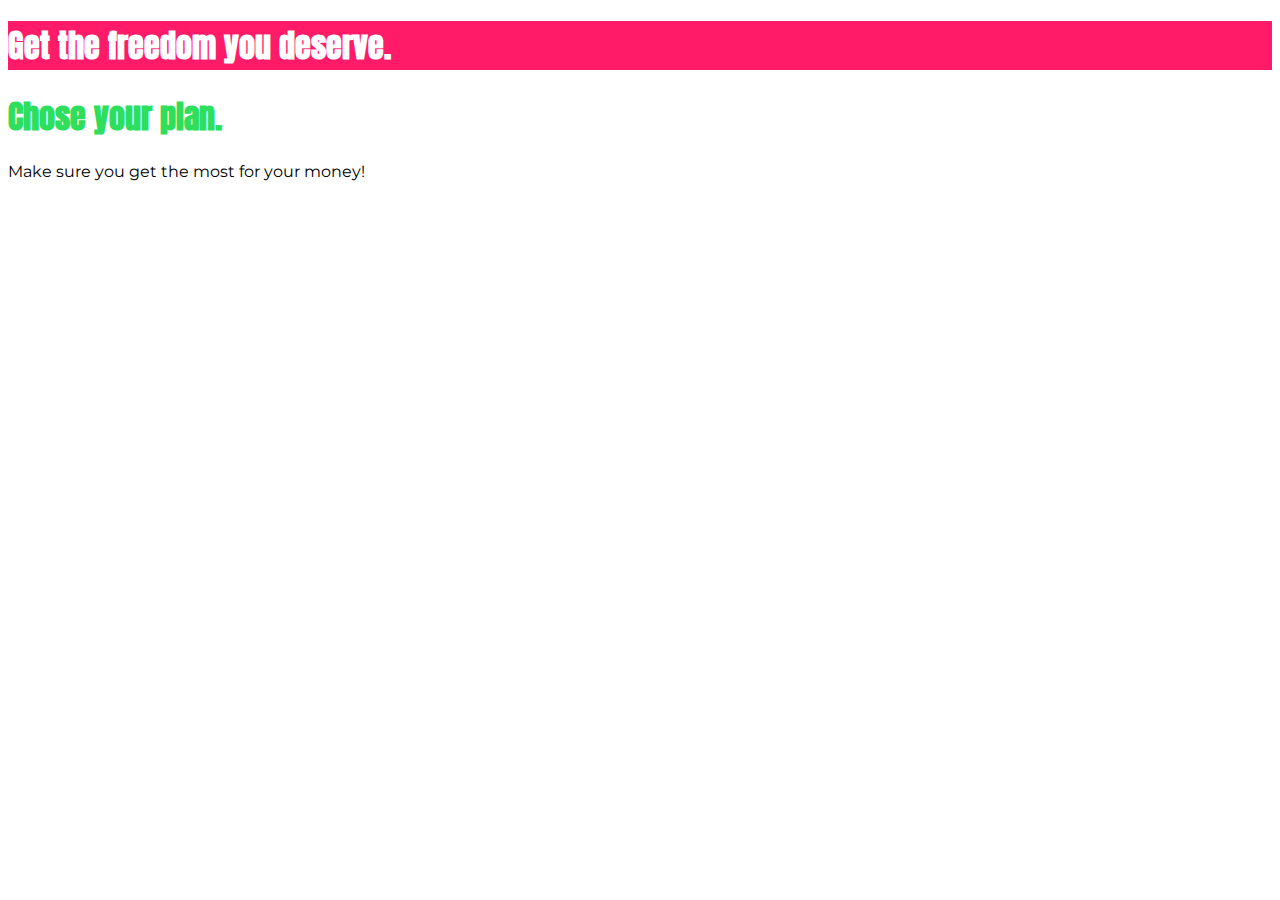
==== basics-01-understanding-the-course-project-starting-code/index.html @ f1a58a6f "init" ====
<!DOCTYPE html>
<html lang="en">

<head>
	<meta charset="UTF-8">
	<meta http-equiv="X-UA-Compatible" content="ie=edge">
	<title>uHost</title>
	<link rel="shortcut icon" href="favicon.png">
	<link href="https://fonts.googleapis.com/css?family=Anton" rel="stylesheet">
	<link href="https://fonts.googleapis.com/css?family=Montserrat:400,700" rel="stylesheet">
	<link rel="stylesheet" href="main.css">
</head>

<body>
	<main>
		<section id="product-overview">
			<h1>Get the freedom you deserve.</h1>
		</section>
		<section id="plans">
			<h1 class="section-title">Chose your plan.</h1>
			<p>Make sure you get the most for your money!</p>
		</section>
	</main>
</body>

</html>
---- basics-01-understanding-the-course-project-starting-code/main.css ----
body {
	font-family: 'Montserrat', sans-serif;
}
#product-overview {
	background: #ff1b68;
}

.section-title {
	color: #2ddf5c;
}

h1 {
	color: white;
	font-family: 'Anton', sans-serif;
}

/* h1 {
	
	font-family: sans-serif; -> beépített: serif, sans-serif, stb...
} */
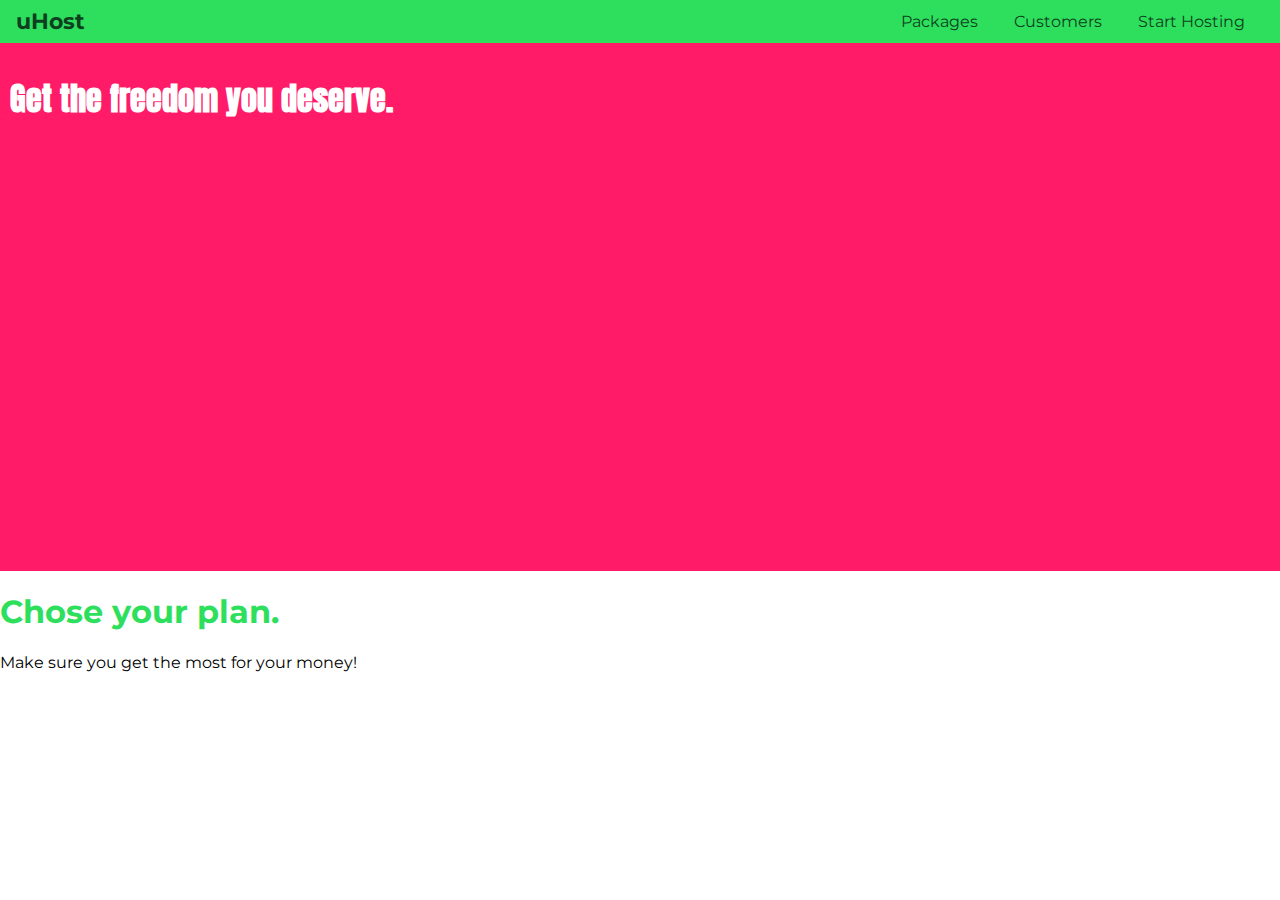
==== commit bec66521: "asd" ====
--- a/basics-01-understanding-the-course-project-starting-code/index.html
+++ b/basics-01-understanding-the-course-project-starting-code/index.html
@@ -13,6 +13,28 @@
 
 <body>
 	<main>
+		<header class="main-header">
+			<div>
+				<a href="index.html" class="main-header__brand">
+					uHost
+				</a>
+			</div>
+			<nav class="main-nav">
+				<ul class="main-nav__items">
+					<li class="main-nav__item">
+						<a href="packages/index.html">Packages</a>
+					</li>
+					<li class="main-nav__item">
+						<a href="customers/index.html">Customers</a>
+						<a href="customers/index.html" style="display:none">Customers</a>
+					</li>
+					<li class="main-nav__item">
+						<a href="start-hosting/index.html">Start Hosting</a>
+					</li>
+				</ul>
+			</nav>
+
+		</header>
 		<section id="product-overview">
 			<h1>Get the freedom you deserve.</h1>
 		</section>
--- a/basics-01-understanding-the-course-project-starting-code/main.css
+++ b/basics-01-understanding-the-course-project-starting-code/main.css
@@ -1,15 +1,35 @@
+* {
+	box-sizing: border-box; /* így hagyjuk, minden elem magasságát és szélességét a paddinggal és a borderrel együtt akarjuk meghatározni*/
+}
+
 body {
 	font-family: 'Montserrat', sans-serif;
+	margin: 0;
 }
+
 #product-overview {
 	background: #ff1b68;
+	/* padding: 20px;
+	border: 5px black solid;
+	ugyanaz mint:
+	border-style: solid;
+	border-color: black;
+	border-width: 5px;
+	margin: 20px; */
+
+	width: 100%;
+	height: 528px;
+	padding: 10px;
+	
+	
 }
 
 .section-title {
 	color: #2ddf5c;
+	/* font-family: inherit; */
 }
 
-h1 {
+#product-overview h1 {
 	color: white;
 	font-family: 'Anton', sans-serif;
 }
@@ -19,4 +39,45 @@
 	font-family: sans-serif; -> beépített: serif, sans-serif, stb...
 } */
 
+.main-header {
+	padding: 8px 16px;
+	background: #2ddf5c;
+	width: 100% /* nem kell, block level, alapból ilyen */
+}
 
+.main-header > div {
+	display: inline-block;
+	vertical-align: middle;
+}
+
+.main-header__brand {
+	color: #0e3f1f;
+	text-decoration: none;
+	font-weight: bold; /*használhatjuk, mert behúztuk a bold verzióját a font-nak*/
+	font-size: 22px;
+}
+
+.main-nav {
+	display: inline-block;
+	text-align: right;
+	width: calc(100% - 76px);
+	vertical-align: middle;
+}
+
+.main-nav__items {
+	margin: 0;
+	padding: 0; 
+	list-style: none;
+}
+
+.main-nav__item {
+	display: inline-block;
+	margin: 0 16px;
+}
+
+.main-nav__item a {
+	text-decoration: none;
+	color: #0e3f1f;
+}
+
+
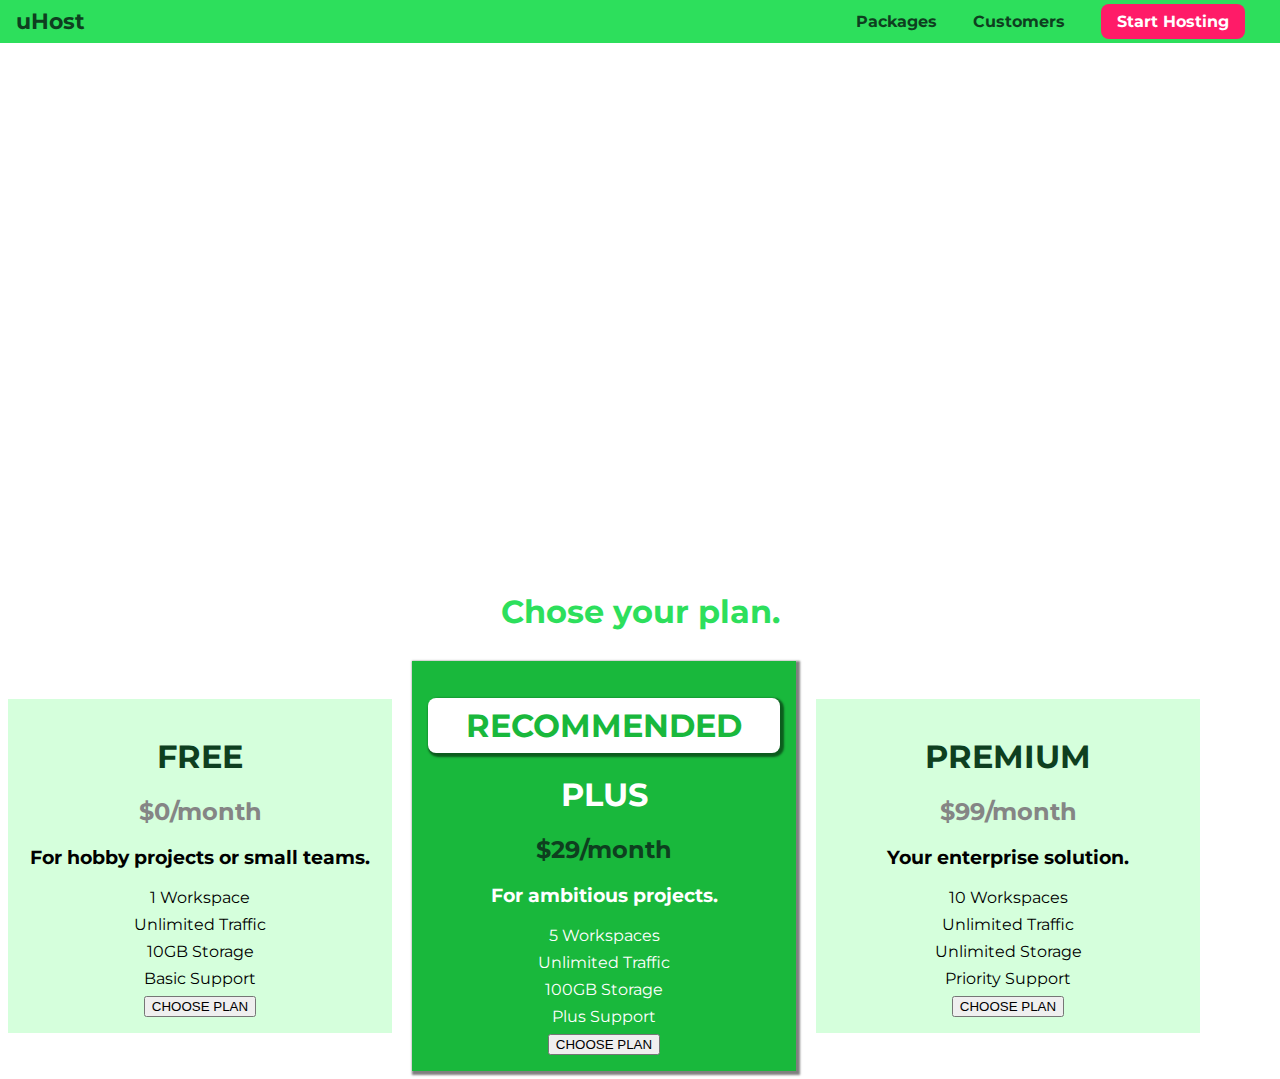
==== commit 5625b733: "asd" ====
--- a/basics-01-understanding-the-course-project-starting-code/index.html
+++ b/basics-01-understanding-the-course-project-starting-code/index.html
@@ -12,35 +12,79 @@
 </head>
 
 <body>
+	<header class="main-header">
+		<div>
+			<a href="index.html" class="main-header__brand">
+				uHost
+			</a>
+		</div>
+		<nav class="main-nav">
+			<ul class="main-nav__items">
+				<li class="main-nav__item">
+					<a href="packages/index.html">Packages</a>
+				</li>
+				<li class="main-nav__item">
+					<a href="customers/index.html">Customers</a>
+					<a href="customers/index.html" style="display:none">Customers</a>
+				</li>
+				<li class="main-nav__item main-nav__item--cta">
+					<a href="start-hosting/index.html">Start Hosting</a>
+				</li>
+			</ul>
+		</nav>
+	</header>
 	<main>
-		<header class="main-header">
-			<div>
-				<a href="index.html" class="main-header__brand">
-					uHost
-				</a>
-			</div>
-			<nav class="main-nav">
-				<ul class="main-nav__items">
-					<li class="main-nav__item">
-						<a href="packages/index.html">Packages</a>
-					</li>
-					<li class="main-nav__item">
-						<a href="customers/index.html">Customers</a>
-						<a href="customers/index.html" style="display:none">Customers</a>
-					</li>
-					<li class="main-nav__item">
-						<a href="start-hosting/index.html">Start Hosting</a>
-					</li>
-				</ul>
-			</nav>
-
-		</header>
 		<section id="product-overview">
 			<h1>Get the freedom you deserve.</h1>
 		</section>
 		<section id="plans">
 			<h1 class="section-title">Chose your plan.</h1>
-			<p>Make sure you get the most for your money!</p>
+			<div>
+				<article class="plan">
+					<h1 class="plan__title">FREE</h1>
+					<h2 class="plan__price">$0/month</h2>
+					<h3>For hobby projects or small teams.</h3>
+					<ul class="plan__features">
+						<li class="plan__feature">1 Workspace</li>
+						<li class="plan__feature">Unlimited Traffic</li>
+						<li class="plan__feature">10GB Storage</li>
+						<li class="plan__feature">Basic Support</li>
+					</ul>
+					<div>
+						<button>CHOOSE PLAN</button>
+					</div>
+				</article>
+				<article class="plan plan--highlighted">
+					<h1 class="plan__annotation">RECOMMENDED</h1>
+					<h1 class="plan__title">PLUS</h1>
+					<h2 class="plan__price">$29/month</h2>
+					<h3>For ambitious projects.</h3>
+					<ul class="plan__features">
+						<li class="plan__feature">5 Workspaces</li>
+						<li class="plan__feature">Unlimited Traffic</li>
+						<li class="plan__feature">100GB Storage</li>
+						<li class="plan__feature">Plus Support</li>
+					</ul>
+					<div>
+						<button>CHOOSE PLAN</button>
+					</div>
+				</article>
+				<article class="plan">
+					<h1 class="plan__title">PREMIUM</h1>
+					<h2 class="plan__price">$99/month</h2>
+					<h3>Your enterprise solution.</h3>
+					<ul class="plan__features">
+						<li class="plan__feature">10 Workspaces</li>
+						<li class="plan__feature">Unlimited Traffic</li>
+						<li class="plan__feature">Unlimited Storage</li>
+						<li class="plan__feature">Priority Support</li>
+					</ul>
+					<div>
+						<button>CHOOSE PLAN</button>
+					</div>
+				</article>
+			</div>
+
 		</section>
 	</main>
 </body>
--- a/basics-01-understanding-the-course-project-starting-code/main.css
+++ b/basics-01-understanding-the-course-project-starting-code/main.css
@@ -8,7 +8,7 @@
 }
 
 #product-overview {
-	background: #ff1b68;
+	background: url("freedom.jpg");
 	/* padding: 20px;
 	border: 5px black solid;
 	ugyanaz mint:
@@ -27,6 +27,7 @@
 .section-title {
 	color: #2ddf5c;
 	/* font-family: inherit; */
+	text-align: center;
 }
 
 #product-overview h1 {
@@ -34,8 +35,57 @@
 	font-family: 'Anton', sans-serif;
 }
 
-/* h1 {
-	
+.plan {
+	background: #d5ffdc;
+	text-align: center; /*az összes inline elemet beigazítja középre*/
+	padding: 16px;
+	margin: 8px;
+	display: inline-block;
+	width: 30%;
+	vertical-align: middle;
+}
+
+.plan--highlighted {
+	background: #19b83c;
+	color: white;
+	box-shadow: 2px 2px 2px 2px rgba(0, 0,0, 0.5);
+}
+
+.plan__annotation {
+	background: white;
+	color: #19b83c;
+	padding: 8px;
+	border-radius: 8px;
+	box-shadow: 2px 2px 2px 2px rgba(0,0,0,0.5);
+}
+
+.plan__title {
+	color: #0e3f1f;
+}
+
+.plan__price {
+	color: #858585;
+}
+
+.plan--highlighted .plan__title {
+	color: white;
+}
+
+.plan--highlighted .plan__price {
+	color: #0e3f1f;
+}
+
+.plan__features {
+	list-style: none;
+	margin: 0;
+	padding: 0;
+}
+
+.plan__feature {
+	margin: 8px 0;
+}
+
+/* h1 {	
 	font-family: sans-serif; -> beépített: serif, sans-serif, stb...
 } */
 
@@ -78,6 +128,32 @@
 .main-nav__item a {
 	text-decoration: none;
 	color: #0e3f1f;
+	font-weight: bold;
+	padding: 3px 0;
 }
 
+/* .main-nav__item::after {
+	content: " (Link)"; -> csak afteren és before-on értelmezett
+	color: red;
+} */
 
+/* csoportosítás */
+.main-nav__item a:hover,
+.main-nav__item a:active {
+	color: white;
+	border-bottom: 5px solid white;
+}
+
+.main-nav__item--cta a {
+	color: white;
+	background: #ff1b68;
+	padding: 8px 16px;
+	border-radius: 8px;
+}
+
+.main-nav__item--cta a:hover,
+.main-nav__item--cta a:active {
+	color: #ff1b68;
+	background: white;
+	border: none;
+}
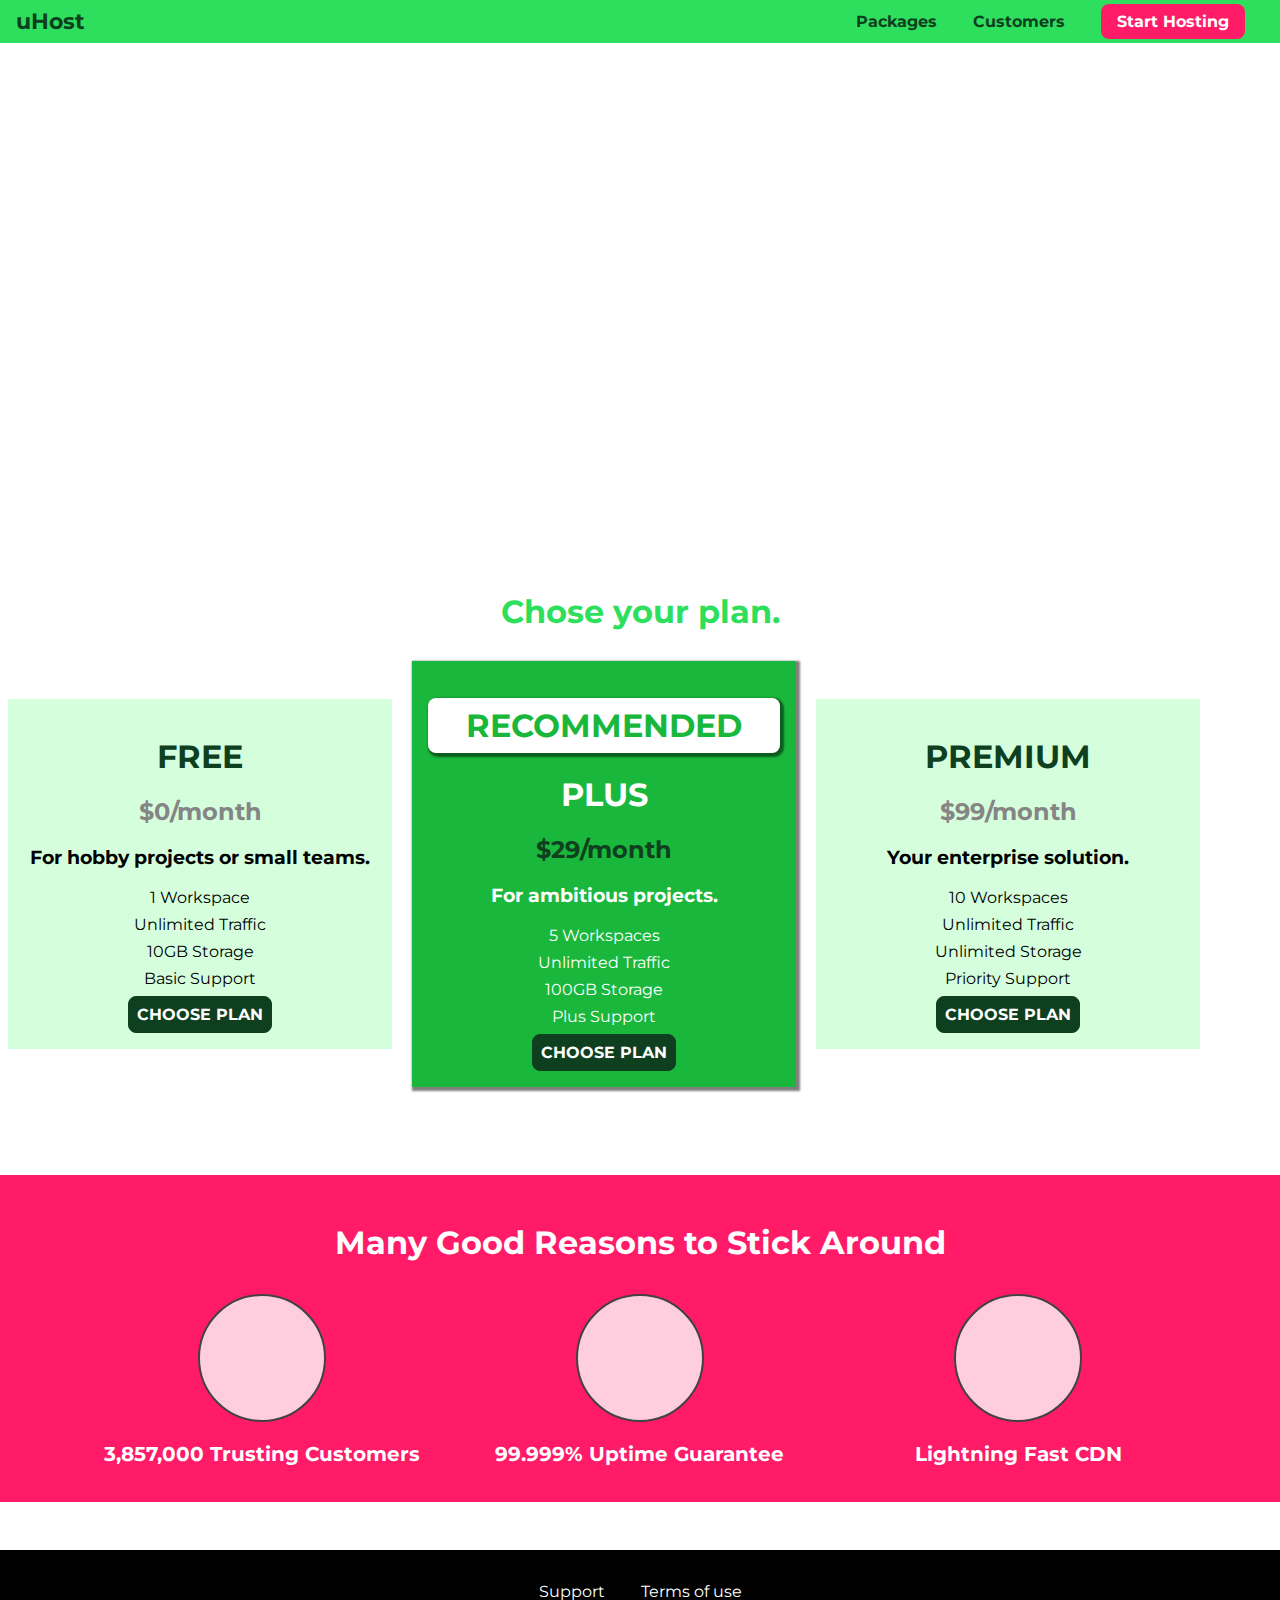
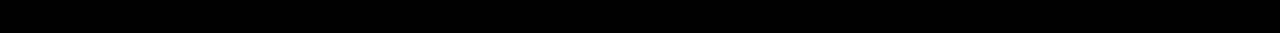
==== commit 8ac07479: "footer" ====
--- a/basics-01-understanding-the-course-project-starting-code/index.html
+++ b/basics-01-understanding-the-course-project-starting-code/index.html
@@ -51,7 +51,7 @@
 						<li class="plan__feature">Basic Support</li>
 					</ul>
 					<div>
-						<button>CHOOSE PLAN</button>
+						<button class="button">CHOOSE PLAN</button>
 					</div>
 				</article>
 				<article class="plan plan--highlighted">
@@ -66,7 +66,7 @@
 						<li class="plan__feature">Plus Support</li>
 					</ul>
 					<div>
-						<button>CHOOSE PLAN</button>
+						<button class="button">CHOOSE PLAN</button>
 					</div>
 				</article>
 				<article class="plan">
@@ -80,13 +80,47 @@
 						<li class="plan__feature">Priority Support</li>
 					</ul>
 					<div>
-						<button>CHOOSE PLAN</button>
+						<button class="button">CHOOSE PLAN</button>
 					</div>
 				</article>
 			</div>
+		</section>
+		<section id="key-features">
+			<h1 class="section-title">Many Good Reasons to Stick Around</h1>
+			<ul class="key-feature__list">
+				<li class="key-feature">
+					<div class="key-feature__image">
 
+					</div>
+					<p class="key-feature__description">3,857,000 Trusting Customers</p>
+				</li>
+				<li class="key-feature">
+					<div class="key-feature__image">
+
+					</div>
+					<p class="key-feature__description">99.999% Uptime Guarantee</p>
+				</li>
+				<li class="key-feature">
+					<div class="key-feature__image">
+
+					</div>
+					<p class="key-feature__description">Lightning Fast CDN</p>
+				</li>
+			</ul>
 		</section>
 	</main>
+	<footer class="main-footer">
+		<nav>
+			<ul class="main-footer__links">
+				<li class="main-footer__link">
+					<a href="#">Support</a>
+				</li>
+				<li class="main-footer__link">
+					<a href="#">Terms of use</a>
+				</li>
+			</ul>
+		</nav>
+	</footer>
 </body>
 
 </html>--- a/basics-01-understanding-the-course-project-starting-code/main.css
+++ b/basics-01-understanding-the-course-project-starting-code/main.css
@@ -85,6 +85,68 @@
 	margin: 8px 0;
 }
 
+.button {
+	background: #0e3f1f;
+	color: white;
+	font: inherit;	/*forces the inherited style*/
+	border: 1.5px solid #0e3f1f;
+	padding: 8px;
+	border-radius: 8px;
+	font-weight: bold;
+	cursor: pointer;
+}
+
+.button:hover,
+.button:active {
+	color: #0e3f1f;
+	background: white;
+}
+
+.button:focus {
+	outline: none;
+}
+
+#key-features {
+	background: #ff1b68;
+	margin-top: 80px;
+	padding: 16px;
+}
+
+#key-features .section-title{
+	color: white;
+	margin: 32px;
+}
+
+.key-feature__list {
+	list-style: none;
+	margin: 0;
+	padding: 0;
+	text-align: center;
+}
+
+.key-feature {
+	display: inline-block;
+	width: 30%;
+	vertical-align: top;
+}
+
+.key-feature__image {
+	background: #ffcede;
+	width: 128px;
+	height: 128px;
+	border: 2px solid #424242;
+	border-radius: 50%;
+	margin: 0 auto; /*trükk középre igazításta horizontálisan*/
+
+}
+
+.key-feature__description {
+	text-align: center;
+	color: white;
+	font-weight: bold;
+	font-size: 20px;
+}
+
 /* h1 {	
 	font-family: sans-serif; -> beépített: serif, sans-serif, stb...
 } */
@@ -157,3 +219,31 @@
 	background: white;
 	border: none;
 }
+
+.main-footer {
+	background: black;
+	padding: 32px;
+	margin-top: 48px;
+}
+
+.main-footer__links {
+	list-style: none;
+	margin: 0;
+	padding: 0;
+	text-align: center;
+}
+
+.main-footer__link {
+	display: inline-block;
+	margin: 0 16px;
+}
+
+.main-footer__link a {
+	color: white;
+	text-decoration: none;
+}
+
+.main-footer__link a:hover,
+.main-footer__link a:active {
+	color: #ccc;
+}
